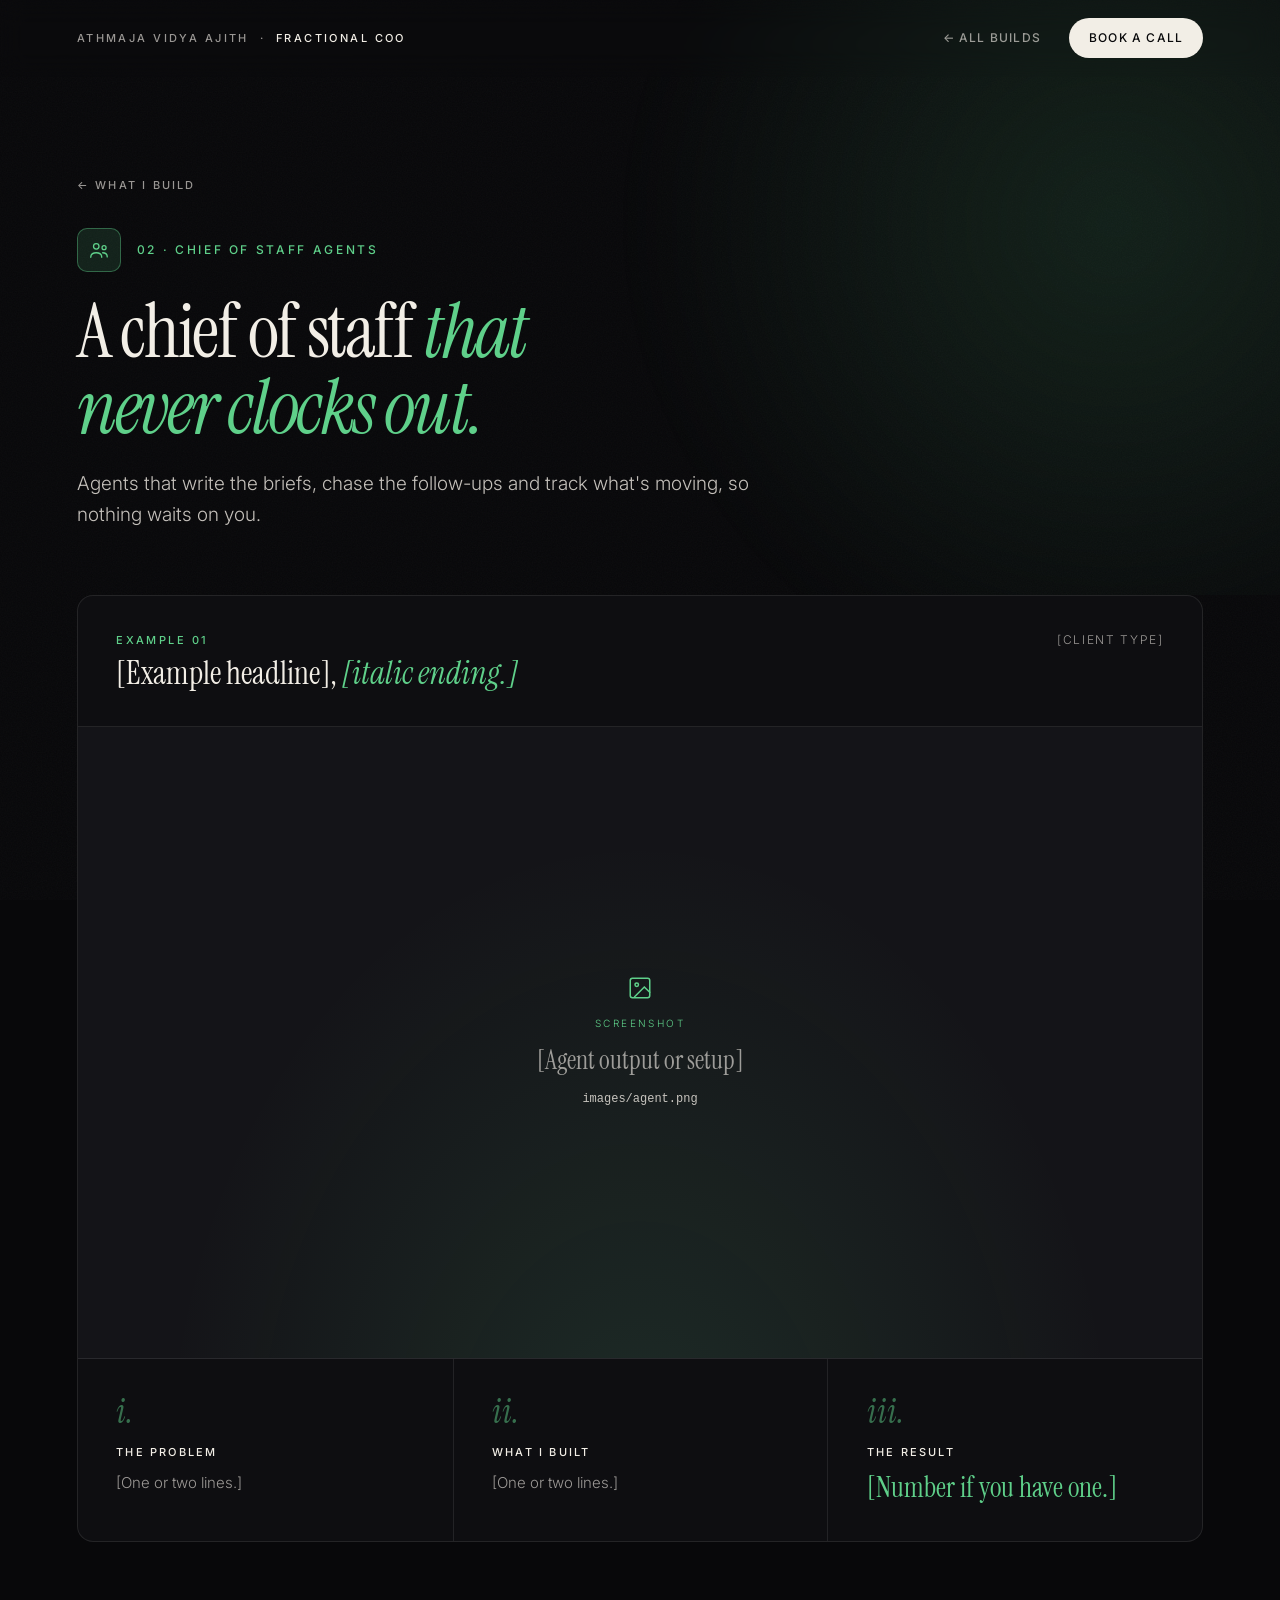
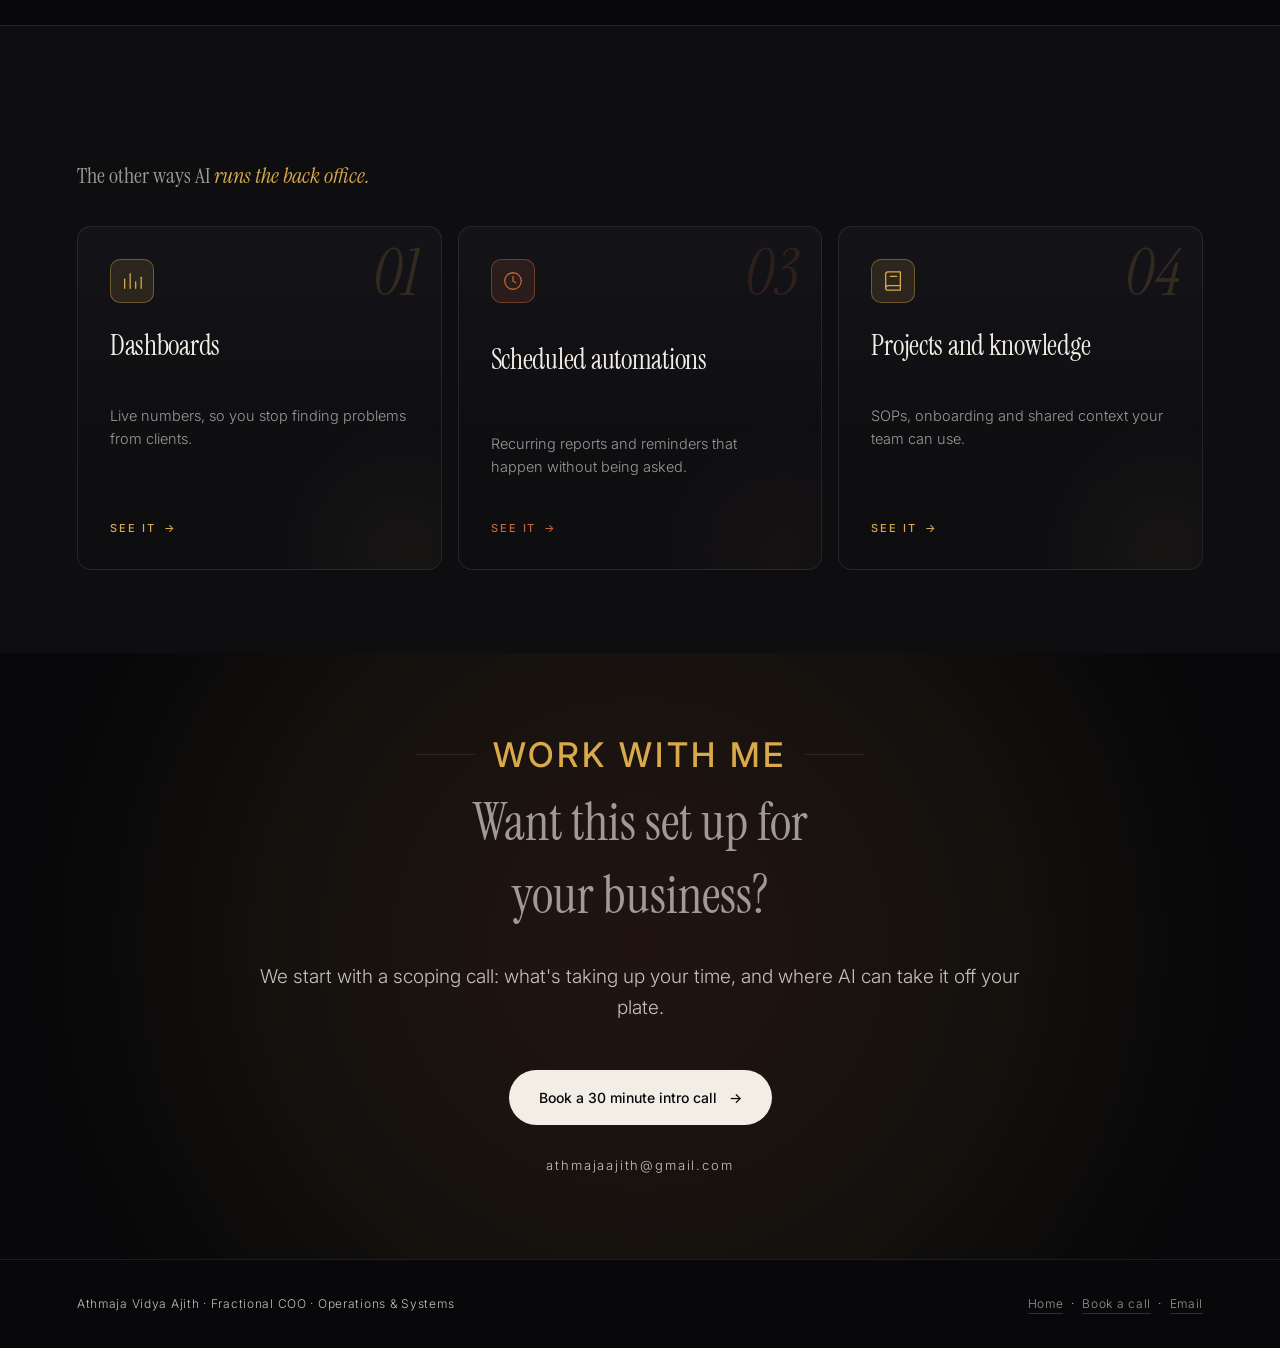
==== agents.html @ 0a27a8f5 "Give each build its own example page Cards on the home page now open dashboards.html, agents.html, a" ====
<!DOCTYPE html>
<html lang="en">
<head>
<meta charset="UTF-8">
<meta name="viewport" content="width=device-width, initial-scale=1.0">
<title>Chief of Staff agents | AI Systems | Athmaja Vidya Ajith</title>
<meta name="description" content="Briefs, follow-ups and tracking that run in the background.">
<link rel="icon" href="data:image/svg+xml,%3Csvg xmlns='http://www.w3.org/2000/svg' viewBox='0 0 64 64'%3E%3Crect width='64' height='64' rx='12' fill='%2308080A'/%3E%3Cpath d='M18 20 L32 46 L46 20' fill='none' stroke='%23D9A94C' stroke-width='6' stroke-linecap='round' stroke-linejoin='round'/%3E%3C/svg%3E">
<link rel="preconnect" href="https://fonts.googleapis.com">
<link rel="preconnect" href="https://fonts.gstatic.com" crossorigin>
<link href="https://fonts.googleapis.com/css2?family=Instrument+Serif:ital@0;1&family=Inter:wght@300;400;500;600&display=swap" rel="stylesheet">
<script>if("IntersectionObserver" in window)document.documentElement.classList.add("js-rv");</script>
<link rel="stylesheet" href="styles.css">
</head>
<body class="acc-green">

<div id="progress"></div>

<nav id="nav">
  <div class="nav-mark">Athmaja Vidya Ajith &nbsp;·&nbsp; <b>Fractional COO</b></div>
  <div class="nav-links">
    <a class="nav-link" href="index.html#builds">← All builds</a>
    <a class="nav-cta" href="https://calendly.com/athmanaajith/30min?month=2026-08" target="_blank" rel="noopener">Book a call</a>
  </div>
</nav>

<!-- 1. HERO -->
<section class="page-hero">
  <div class="wrap">
    <a class="crumb rv" href="index.html#builds">&larr; What I build</a>
    <div class="tagrow rv">
      <div class="icobox"><svg class="ico" viewBox="0 0 24 24"><circle cx="9" cy="8" r="3"/><path d="M3 20c0-3.3 2.7-5 6-5s6 1.7 6 5"/><circle cx="17.5" cy="9.5" r="2.2"/><path d="M16 15c3 0 5 1.6 5 4.5"/></svg></div>
      <span class="tag">02 · Chief of Staff agents</span>
    </div>
    <h1 class="rv">A chief of staff <em>that never clocks out.</em></h1>
    <p class="lede rv">Agents that write the briefs, chase the follow-ups and track what's moving, so nothing waits on you.</p>
  </div>
</section>

<!-- 2. EXAMPLES: copy a whole <article class="case"> block to add another example -->
<section style="padding-top:0">
  <div class="wrap">
    <article class="case rv">
      <div class="case-head">
        <div><div class="k">Example 01</div><h2>[Example headline], <em>[italic ending.]</em></h2></div>
        <div class="client">[Client type]</div>
      </div>
      <div class="imgslot">
        <svg class="ico" viewBox="0 0 24 24"><rect x="3" y="3" width="18" height="18" rx="2"/><circle cx="9" cy="9" r="1.6"/><path d="M21 16l-5-5-9 9"/></svg>
        <span class="k">Screenshot</span><span class="n">[Agent output or setup]</span><span class="s">images/agent.png</span>
      </div>
      <div class="steps">
        <div class="step"><span class="n">i.</span><b>The problem</b><p>[One or two lines.]</p></div>
        <div class="step"><span class="n">ii.</span><b>What I built</b><p>[One or two lines.]</p></div>
        <div class="step res"><span class="n">iii.</span><b>The result</b><p>[Number if you have one.]</p></div>
      </div>
    </article>
  </div>
</section>

<!-- 3. OTHER BUILDS -->
<section style="background:var(--ink-2);border-top:1px solid var(--line)">
  <div class="wrap">
    <div class="eyebrow rv">More builds</div>
    <h2 class="rv">The other ways AI <em>runs the back office.</em></h2>
    <div class="approach three">
      <a class="ap rv" href="dashboards.html">
        <span class="num">01</span>
        <div class="icobox"><svg class="ico" viewBox="0 0 24 24"><path d="M4 20V10"/><path d="M10 20V4"/><path d="M16 20v-7"/><path d="M22 20V8"/></svg></div>
        <h3>Dashboards</h3><p>Live numbers, so you stop finding problems from clients.</p>
        <span class="more">See it <span>&rarr;</span></span>
      </a>
      <a class="ap r rv" href="automations.html">
        <span class="num">03</span>
        <div class="icobox"><svg class="ico" viewBox="0 0 24 24"><circle cx="12" cy="12" r="9"/><path d="M12 7v5l3 2"/></svg></div>
        <h3>Scheduled automations</h3><p>Recurring reports and reminders that happen without being asked.</p>
        <span class="more">See it <span>&rarr;</span></span>
      </a>
      <a class="ap rv" href="knowledge.html">
        <span class="num">04</span>
        <div class="icobox"><svg class="ico" viewBox="0 0 24 24"><path d="M4 19.5A2.5 2.5 0 0 1 6.5 17H20"/><path d="M6.5 2H20v20H6.5A2.5 2.5 0 0 1 4 19.5v-15A2.5 2.5 0 0 1 6.5 2z"/><path d="M9 7h7"/></svg></div>
        <h3>Projects and knowledge</h3><p>SOPs, onboarding and shared context your team can use.</p>
        <span class="more">See it <span>&rarr;</span></span>
      </a>
    </div>
  </div>
</section>

<!-- 6. CTA -->
<section class="final" id="book">
  <div class="narrow">
    <div class="eyebrow rv">Work with me</div>
    <h2 class="rv">Want this set up for your business?</h2>
    <p class="lede rv">We start with a scoping call: what's taking up your time, and where AI can take it off your plate.</p>
    <a class="btn btn-primary rv" href="https://calendly.com/athmanaajith/30min?month=2026-08" target="_blank" rel="noopener">Book a 30 minute intro call <span class="arw">→</span></a>
    <a class="mail rv" href="mailto:athmajaajith@gmail.com">athmajaajith@gmail.com</a>
  </div>
</section>

<footer>
  <div>Athmaja Vidya Ajith · Fractional COO · Operations &amp; Systems</div>
  <div><a href="https://vidyaajith.github.io/main-portfolio/">Home</a> &nbsp;·&nbsp; <a href="https://calendly.com/athmanaajith/30min?month=2026-08" target="_blank" rel="noopener">Book a call</a> &nbsp;·&nbsp; <a href="mailto:athmajaajith@gmail.com">Email</a></div>
</footer>

<script src="site.js"></script>
</body>
</html>
---- styles.css ----
:root{
  --ink:#08080A;--ink-2:#0E0E11;--ink-3:#141418;
  --line:rgba(255,255,255,.09);--line-2:rgba(255,255,255,.16);
  --paper:#F2EEE6;--paper-dim:rgba(242,238,230,.62);--paper-faint:rgba(242,238,230,.8);
  --gold:#D9A94C;--gold-soft:rgba(217,169,76,.13);
  --rust:#C4643C;--rust-soft:rgba(196,100,60,.13);
  --green:#5FD08A;--green-soft:rgba(95,208,138,.13);
  --serif:'Instrument Serif', Georgia, serif;
  --sans:'Inter', -apple-system, BlinkMacSystemFont, sans-serif;
  --pad: clamp(24px, 6vw, 120px);
}
*{box-sizing:border-box;margin:0;padding:0}
html{scroll-behavior:smooth}
body{background:var(--ink);color:var(--paper);font-family:var(--sans);font-weight:300;line-height:1.65;-webkit-font-smoothing:antialiased;overflow-x:hidden}
body::before{content:'';position:fixed;inset:0;z-index:1;pointer-events:none;opacity:.035;
  background-image:url("data:image/svg+xml,%3Csvg xmlns='http://www.w3.org/2000/svg' width='200' height='200'%3E%3Cfilter id='n'%3E%3CfeTurbulence type='fractalNoise' baseFrequency='.8' numOctaves='4'/%3E%3C/filter%3E%3Crect width='200' height='200' filter='url(%23n)'/%3E%3C/svg%3E");}
::selection{background:var(--gold);color:var(--ink)}
#progress{position:fixed;top:0;left:0;height:2px;width:0%;z-index:100;background:linear-gradient(90deg,var(--rust),var(--gold),var(--green));transition:width .1s linear}

nav{position:fixed;top:0;left:0;right:0;z-index:90;display:flex;align-items:center;justify-content:space-between;padding:18px var(--pad);backdrop-filter:blur(14px);background:rgba(8,8,10,0);border-bottom:1px solid transparent;transition:background .4s ease,border-color .4s ease,padding .4s ease}
nav.stuck{background:rgba(8,8,10,.85);border-bottom-color:var(--line);padding:14px var(--pad)}
.nav-mark{font-size:11px;font-weight:500;letter-spacing:.22em;text-transform:uppercase;color:var(--paper-dim)}
.nav-mark b{color:var(--paper);font-weight:500}
.nav-cta{font-size:12px;letter-spacing:.1em;text-transform:uppercase;font-weight:500;color:var(--ink);background:var(--paper);text-decoration:none;padding:10px 20px;border-radius:100px;transition:background .3s ease,transform .3s ease;white-space:nowrap}
.nav-cta:hover{background:var(--gold);transform:translateY(-1px)}
.nav-links{display:flex;align-items:center;gap:clamp(16px,2.4vw,28px)}
.nav-link{font-size:12px;letter-spacing:.1em;text-transform:uppercase;font-weight:500;color:var(--paper-dim);text-decoration:none;white-space:nowrap;transition:color .3s ease}
.nav-link:hover{color:var(--paper)}

section{position:relative;z-index:2;padding:clamp(48px,6.5vw,86px) var(--pad)}
.wrap{max-width:1160px;margin:0 auto}
.narrow{max-width:840px;margin:0 auto}
.eyebrow{font-size:clamp(22px,3.2vw,34px);letter-spacing:.1em;text-transform:uppercase;font-weight:500;color:var(--gold);line-height:1.1;display:flex;align-items:center;gap:18px;margin-bottom:14px}
.eyebrow::after{content:'';flex:1;height:1px;background:var(--line);max-width:120px;align-self:center}
h2{font-family:var(--serif);font-weight:400;font-size:clamp(19px,2.2vw,22px);line-height:1.4;letter-spacing:0;margin-bottom:22px;color:var(--paper-dim)}
h2 em{font-style:italic;color:var(--gold)}
.lede{font-size:clamp(17px,1.9vw,19px);line-height:1.65;color:var(--paper-faint);max-width:66ch}

/* hero */
.hero{min-height:auto;display:flex;flex-direction:column;justify-content:center;padding-top:104px;padding-bottom:clamp(48px,6vw,80px);overflow:hidden}
.hero::after{content:'';position:absolute;z-index:-1;width:min(150vw,1500px);height:min(150vw,1500px);top:-60%;right:-35%;border-radius:50%;background:radial-gradient(circle,rgba(217,169,76,.13) 0%,rgba(196,100,60,.06) 38%,transparent 66%);filter:blur(30px)}
.hero-tag{display:inline-flex;align-items:center;gap:12px;align-self:flex-start;border:1px solid var(--line-2);border-radius:100px;padding:6px 15px 6px 11px;margin-bottom:24px;font-size:11px;letter-spacing:.2em;text-transform:uppercase;color:var(--paper-dim)}
.dot{width:6px;height:6px;border-radius:50%;background:var(--gold);box-shadow:0 0 12px var(--gold)}
h1{font-family:var(--serif);font-weight:400;font-size:clamp(38px,6.4vw,82px);line-height:1;letter-spacing:-.03em;margin-bottom:22px}
h1 .it{font-style:italic;display:block;color:var(--gold)}
.hero-sub{font-size:clamp(16px,1.8vw,19px);line-height:1.55;color:var(--paper-dim);max-width:46ch;margin-bottom:30px}
.hero-sub b{color:var(--paper);font-weight:400}
.hero-actions{display:flex;flex-wrap:wrap;gap:14px;align-items:center}
.btn{display:inline-flex;align-items:center;gap:12px;text-decoration:none;font-size:14px;font-weight:500;padding:16px 30px;border-radius:100px;transition:all .35s cubic-bezier(.22,1,.36,1)}
.btn-primary{background:var(--paper);color:var(--ink)}
.btn-primary:hover{background:var(--gold);transform:translateY(-2px);box-shadow:0 14px 40px rgba(217,169,76,.28)}
.btn-ghost{border:1px solid var(--line-2);color:var(--paper-dim)}
.btn-ghost:hover{border-color:var(--paper);color:var(--paper)}
.btn .arw{transition:transform .35s cubic-bezier(.22,1,.36,1)}
.btn:hover .arw{transform:translateX(4px)}

/* illustration */
.ill{display:block;width:100%;height:auto}
.figure{border:1px solid var(--line);border-radius:6px;background:var(--ink-2);padding:clamp(20px,3vw,34px);position:relative;overflow:hidden}
.figure .cap{font-size:11px;letter-spacing:.2em;text-transform:uppercase;color:var(--paper-faint);margin-top:18px;display:flex;align-items:center;gap:10px}
.figure .cap::before{content:'';width:16px;height:1px;background:var(--gold)}
.js-rv .draw path,.js-rv .draw line{stroke-dasharray:var(--len,600);stroke-dashoffset:var(--len,600);transition:stroke-dashoffset 1.5s cubic-bezier(.22,1,.36,1)}
.rv.in .draw path,.rv.in .draw line{stroke-dashoffset:0}
.js-rv .fadein{opacity:0;transition:opacity .9s ease .5s}
.rv.in .fadein{opacity:1}
.ico{width:22px;height:22px;flex-shrink:0;stroke:var(--gold);fill:none;stroke-width:1.4;stroke-linecap:round;stroke-linejoin:round}
.ico.grn{stroke:var(--green)}
.icobox{width:44px;height:44px;border-radius:10px;display:flex;align-items:center;justify-content:center;background:var(--gold-soft);border:1px solid rgba(217,169,76,.2);margin-bottom:24px}

/* results */
.results{background:var(--ink-2);border-top:1px solid var(--line);border-bottom:1px solid var(--line)}
.rgrid{display:grid;grid-template-columns:repeat(3,1fr);gap:1px;background:var(--line);border:1px solid var(--line);margin-top:38px}
.r{background:var(--ink-2);padding:clamp(22px,2.6vw,34px);display:flex;flex-direction:column;gap:14px}
.r .big{font-family:var(--serif);font-size:clamp(34px,4.6vw,56px);line-height:.95;letter-spacing:-.03em;color:var(--gold)}
.r .big.grn{color:var(--green)}
.r p{font-size:17px;color:var(--paper-dim);line-height:1.5}
.r .ttl{font-family:var(--serif);font-size:clamp(20px,2.2vw,26px);font-weight:400;line-height:1.2;letter-spacing:-.015em;color:var(--paper-dim)}
.r .sub{font-size:10.5px;letter-spacing:.18em;text-transform:uppercase;color:var(--paper-faint)}

/* four builds */
.approach{display:grid;grid-template-columns:repeat(4,1fr);gap:16px;margin-top:56px}
.ap{--acc:var(--gold);--acc-soft:var(--gold-soft);--acc-line:rgba(217,169,76,.4);position:relative;overflow:hidden;display:flex;flex-direction:column;min-height:300px;padding:clamp(24px,2.6vw,32px);border:1px solid var(--line);border-radius:14px;background:linear-gradient(180deg,var(--ink-3),var(--ink-2) 70%);text-decoration:none;color:inherit}
.ap.g{--acc:var(--green);--acc-soft:var(--green-soft);--acc-line:rgba(95,208,138,.4)}
.ap.r{--acc:var(--rust);--acc-soft:var(--rust-soft);--acc-line:rgba(196,100,60,.45)}
.approach .ap.rv{transition:opacity .9s cubic-bezier(.22,1,.36,1),transform .9s cubic-bezier(.22,1,.36,1),translate .45s cubic-bezier(.22,1,.36,1),border-color .45s ease}
.ap::before{content:'';position:absolute;top:0;left:0;right:0;height:2px;background:linear-gradient(90deg,transparent,var(--acc),transparent);transform:scaleX(0);transition:transform .6s cubic-bezier(.22,1,.36,1)}
.ap::after{content:'';position:absolute;z-index:0;width:260px;height:260px;right:-90px;bottom:-110px;border-radius:50%;background:radial-gradient(circle,var(--acc-soft),transparent 70%);opacity:.35;transition:opacity .5s ease;pointer-events:none}
.ap > *{position:relative;z-index:1}
.ap:hover{translate:0 -4px;border-color:var(--acc-line)}
.ap:hover::before{transform:scaleX(1)}
.ap:hover::after{opacity:1}
.ap .num{position:absolute;top:14px;right:22px;font-family:var(--serif);font-style:italic;font-size:64px;line-height:1;color:var(--acc);opacity:.16;transition:opacity .45s ease}
.ap:hover .num{opacity:.32}
.ap .icobox{background:var(--acc-soft);border-color:var(--acc-line);margin-bottom:28px}
.ap .ico{stroke:var(--acc)}
.ap h3{font-family:var(--serif);font-size:clamp(24px,2.2vw,28px);font-weight:400;letter-spacing:-.01em;line-height:1.1;margin-bottom:12px;color:var(--paper);min-height:2.2em}
.ap p{font-size:14.5px;color:var(--paper-dim);line-height:1.6}
.ap .more{margin-top:auto;padding-top:26px;display:inline-flex;align-items:center;gap:8px;font-size:11px;font-weight:500;letter-spacing:.18em;text-transform:uppercase;color:var(--acc)}
.ap .more span{transition:transform .35s cubic-bezier(.22,1,.36,1)}
.ap:hover .more span{transform:translateX(5px)}

/* examples */
.split{display:grid;grid-template-columns:1fr 1.05fr;gap:clamp(40px,7vw,110px);align-items:start}
.bullets{list-style:none;margin-top:30px;display:grid;gap:18px;max-width:62ch}
.bullets li{display:flex;gap:14px;font-size:15px;color:var(--paper-faint);line-height:1.6;align-items:flex-start}
.bullets .ico{width:18px;height:18px;margin-top:3px}
.bullets b{color:var(--paper);font-weight:500;display:block;margin-bottom:2px}
.imgslot{margin-top:34px;border:1px dashed var(--line-2);border-radius:6px;background:var(--ink-2);aspect-ratio:16/9;display:flex;flex-direction:column;align-items:center;justify-content:center;gap:8px;text-align:center;padding:24px}
.imgslot .ico{width:26px;height:26px;margin-bottom:6px}
.imgslot .k{font-size:10px;letter-spacing:.24em;text-transform:uppercase;color:var(--gold)}
.imgslot .n{font-family:var(--serif);font-size:clamp(18px,2.2vw,26px);color:var(--paper-dim)}
.imgslot .s{font-size:12px;color:var(--paper-faint);font-family:ui-monospace,Menlo,monospace}
.shot{display:block;width:100%;height:auto;border:1px solid var(--line);border-radius:6px}

/* final */
.final{text-align:center;position:relative;overflow:hidden}
.final::after{content:'';position:absolute;z-index:-1;left:50%;bottom:-55%;transform:translateX(-50%);width:min(140vw,1300px);height:min(140vw,1300px);border-radius:50%;background:radial-gradient(circle,rgba(196,100,60,.14) 0%,rgba(217,169,76,.06) 40%,transparent 66%);filter:blur(24px)}
.final h2{font-size:clamp(28px,4.4vw,52px);max-width:16ch;margin:0 auto 28px}
.final .lede{margin:0 auto 46px;text-align:center}
.final .eyebrow{justify-content:center}
.final .eyebrow::before{content:'';flex:none;width:60px;height:1px;background:var(--line)}
.final .eyebrow::after{flex:none;width:60px}
.final .mail{display:block;margin-top:30px;font-size:13px;letter-spacing:.14em;color:var(--paper-faint);text-decoration:none}
.final .mail:hover{color:var(--gold)}
footer{border-top:1px solid var(--line);padding:34px var(--pad);display:flex;justify-content:space-between;align-items:center;gap:20px;flex-wrap:wrap;font-size:12px;letter-spacing:.06em;color:var(--paper-faint);position:relative;z-index:2}
footer a{color:var(--paper-dim);text-decoration:none;border-bottom:1px solid var(--line-2);padding-bottom:2px}
footer a:hover{color:var(--gold);border-color:var(--gold)}

.js-rv .rv{opacity:0;transform:translateY(26px);transition:opacity .9s cubic-bezier(.22,1,.36,1),transform .9s cubic-bezier(.22,1,.36,1)}
.js-rv .rv.in{opacity:1;transform:none}

@media(max-width:1000px){
  .approach{grid-template-columns:repeat(2,1fr)}
  .split{grid-template-columns:1fr;gap:40px}
  .rgrid{grid-template-columns:1fr}
}
@media(max-width:720px){
  .nav-cta{font-size:10.5px;letter-spacing:.06em;padding:8px 14px}
  .nav-mark b{display:none}
  .nav-mark{font-size:11px;max-width:46vw;overflow:hidden;text-overflow:ellipsis;white-space:nowrap}
  .nav-links{gap:12px}
  .nav-link{font-size:10.5px;letter-spacing:.06em}
  .hero-actions .btn{flex:1;justify-content:center}
}
@media(max-width:520px){.approach{grid-template-columns:1fr}.ap,.ap h3{min-height:0}}
@media(max-width:420px){.nav-link{display:none}}
@media(prefers-reduced-motion:reduce){
  *{animation:none!important;transition:none!important}
  .js-rv .rv{opacity:1;transform:none}
  .js-rv .draw path,.js-rv .draw line{stroke-dashoffset:0}
  .js-rv .fadein{opacity:1}
  html{scroll-behavior:auto}
}

/* build pages */
.acc-gold{--acc:var(--gold);--acc-soft:var(--gold-soft);--acc-line:rgba(217,169,76,.4)}
.acc-green{--acc:var(--green);--acc-soft:var(--green-soft);--acc-line:rgba(95,208,138,.4)}
.acc-rust{--acc:var(--rust);--acc-soft:var(--rust-soft);--acc-line:rgba(196,100,60,.45)}
.page-hero{padding-top:clamp(120px,14vw,170px);padding-bottom:clamp(40px,5vw,64px);overflow:hidden}
.page-hero::after{content:'';position:absolute;z-index:-1;width:min(120vw,1100px);height:min(120vw,1100px);top:-55%;right:-30%;border-radius:50%;background:radial-gradient(circle,var(--acc-soft) 0%,transparent 62%);filter:blur(30px)}
.crumb{display:inline-flex;align-items:center;gap:10px;font-size:11px;font-weight:500;letter-spacing:.2em;text-transform:uppercase;color:var(--paper-dim);text-decoration:none;margin-bottom:34px;transition:color .3s ease}
.crumb:hover{color:var(--acc)}
.page-hero .tagrow{display:flex;align-items:center;gap:16px;margin-bottom:22px}
.page-hero .icobox{margin:0;background:var(--acc-soft);border-color:var(--acc-line)}
.page-hero .icobox .ico{stroke:var(--acc)}
.page-hero .tag{font-size:12px;font-weight:500;letter-spacing:.22em;text-transform:uppercase;color:var(--acc)}
.page-hero h1{font-size:clamp(40px,6vw,76px);max-width:15ch}
.page-hero h1 em{font-style:italic;color:var(--acc)}
.page-hero .lede{max-width:58ch}

.case{border:1px solid var(--line);border-radius:16px;overflow:hidden;background:var(--ink-2)}
.case + .case{margin-top:40px}
.case-head{display:flex;align-items:baseline;justify-content:space-between;gap:20px;flex-wrap:wrap;padding:clamp(22px,3vw,34px) clamp(22px,3vw,40px);border-bottom:1px solid var(--line)}
.case-head .k{font-size:11px;font-weight:500;letter-spacing:.22em;text-transform:uppercase;color:var(--acc)}
.case-head h2{margin:6px 0 0;font-size:clamp(24px,2.8vw,32px);color:var(--paper);line-height:1.15}
.case-head h2 em{color:var(--acc)}
.case-head .client{font-size:12px;letter-spacing:.14em;text-transform:uppercase;color:var(--paper-dim)}
.case .imgslot{margin:0;border:0;border-radius:0;border-bottom:1px solid var(--line);background:radial-gradient(ellipse at 50% 120%,var(--acc-soft),transparent 60%),var(--ink-3)}
.case .imgslot .ico{stroke:var(--acc)}
.case .imgslot .k{color:var(--acc)}
.case .shot{border:0;border-radius:0;border-bottom:1px solid var(--line)}
.steps{display:grid;grid-template-columns:repeat(3,1fr)}
.step{padding:clamp(22px,3vw,36px) clamp(22px,3vw,40px)}
.step + .step{border-left:1px solid var(--line)}
.step .n{font-family:var(--serif);font-style:italic;font-size:34px;line-height:1;color:var(--acc);opacity:.5;display:block;margin-bottom:14px}
.step b{display:block;font-size:11px;font-weight:500;letter-spacing:.2em;text-transform:uppercase;color:var(--paper);margin-bottom:10px}
.step p{font-size:15px;color:var(--paper-dim);line-height:1.6}
.step.res p{font-family:var(--serif);font-size:clamp(22px,2.4vw,28px);line-height:1.2;color:var(--green)}

.approach.three{grid-template-columns:repeat(3,1fr);margin-top:34px}
.approach.three .ap{min-height:240px}

@media(max-width:860px){
  .steps{grid-template-columns:1fr}
  .step + .step{border-left:0;border-top:1px solid var(--line)}
  .approach.three{grid-template-columns:1fr}
  .approach.three .ap,.approach.three .ap h3{min-height:0}
}
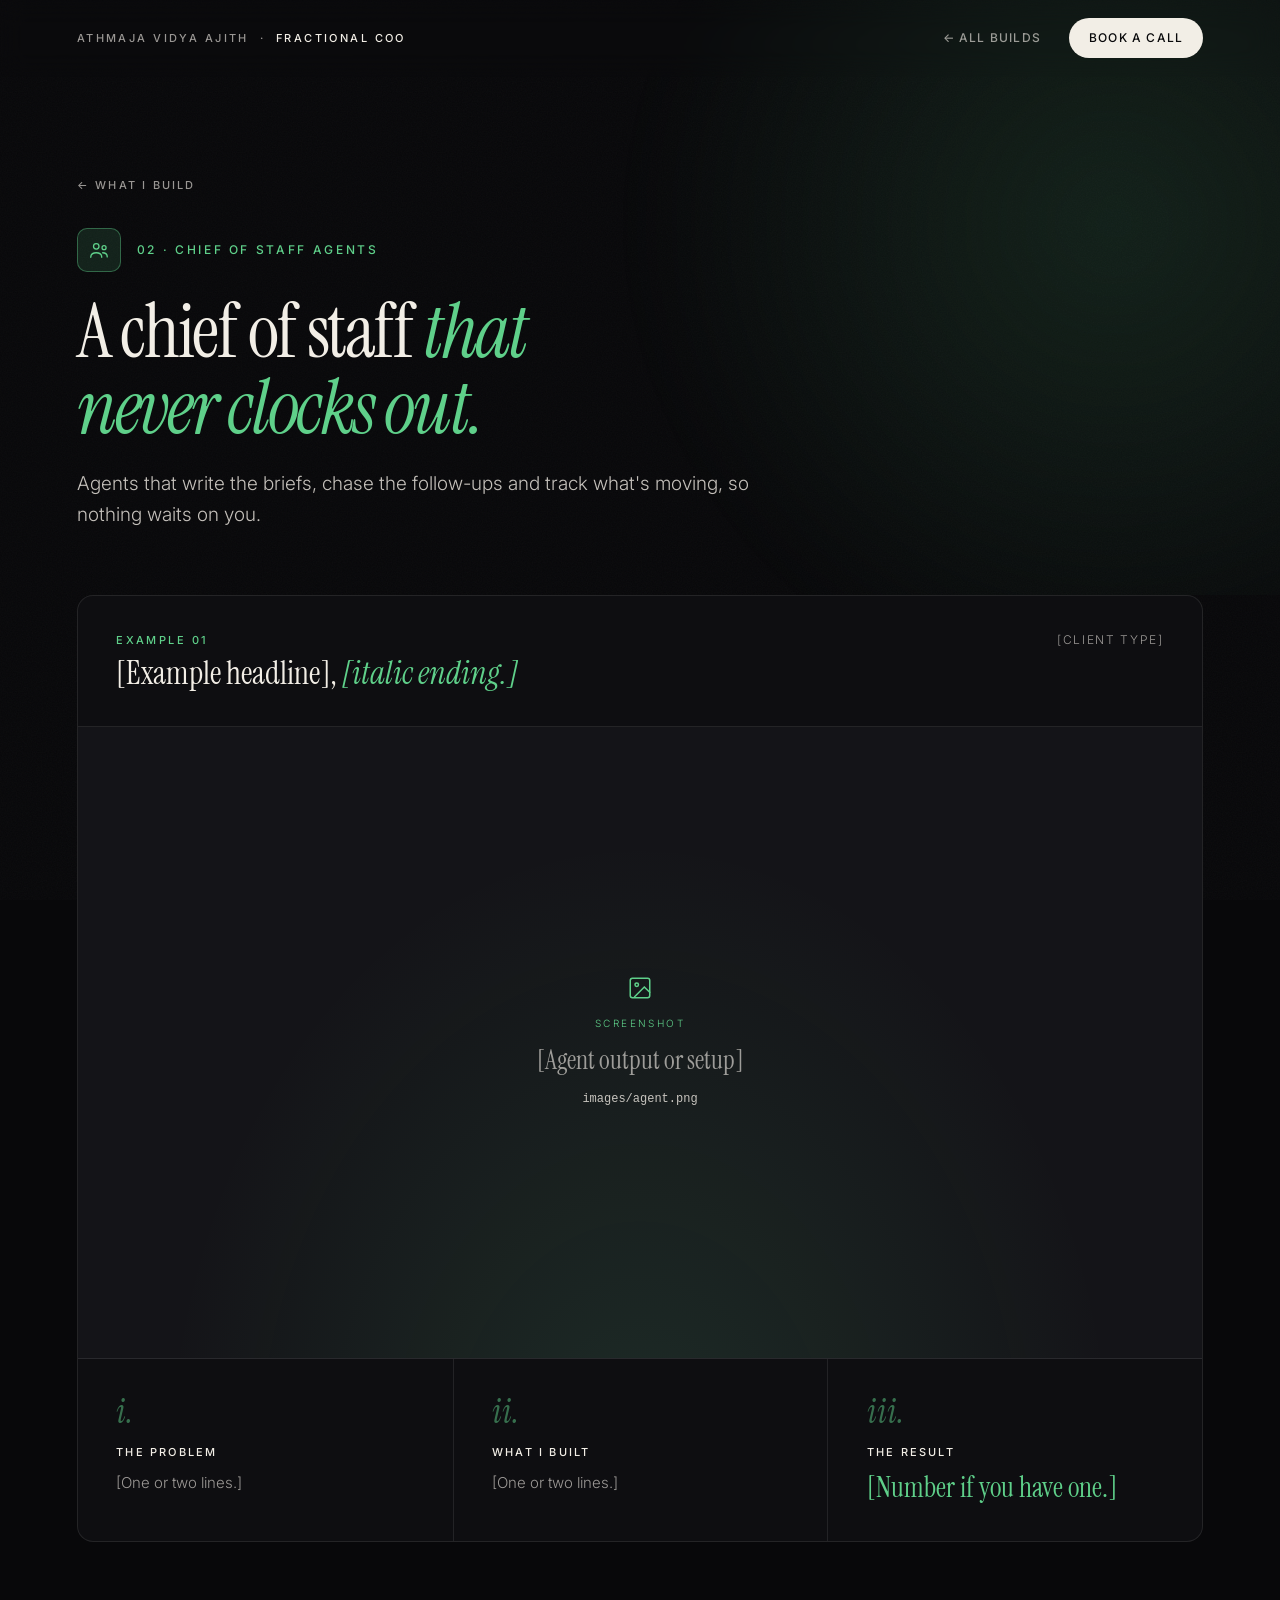
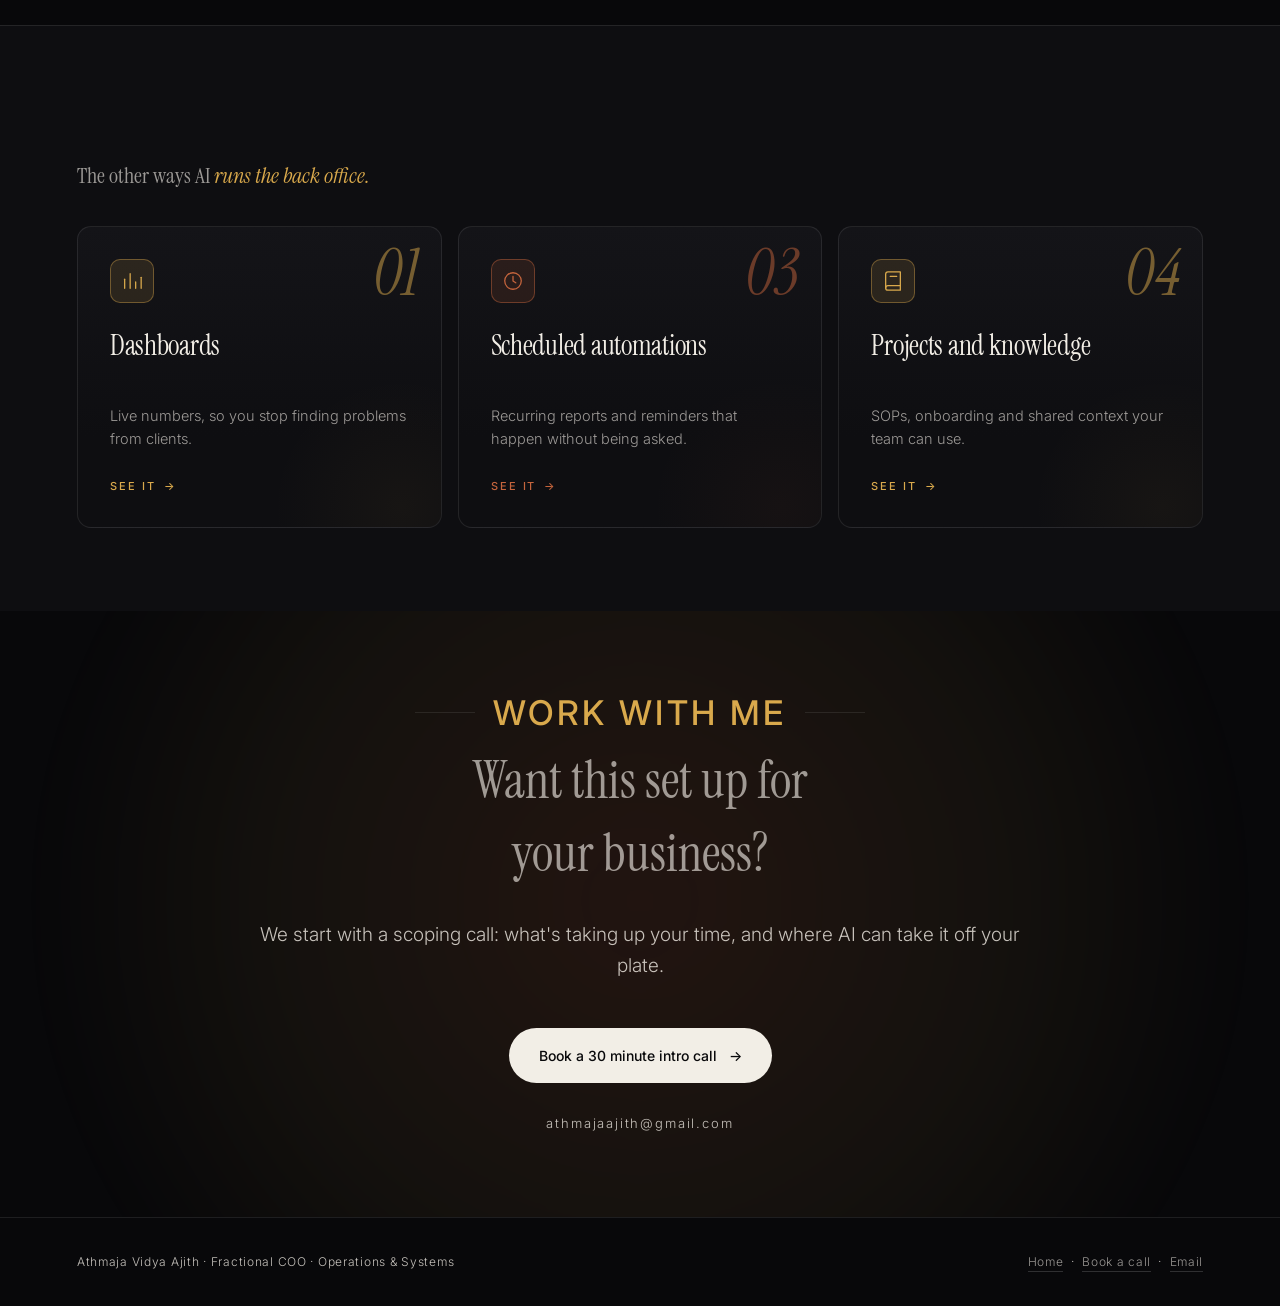
==== commit a3ebf396: "Fix Scheduled automations card alignment and brighten card numbers Co-Authored-By: Claude Opus 5.5 <" ====
--- a/agents.html
+++ b/agents.html
@@ -70,7 +70,7 @@
         <h3>Dashboards</h3><p>Live numbers, so you stop finding problems from clients.</p>
         <span class="more">See it <span>&rarr;</span></span>
       </a>
-      <a class="ap r rv" href="automations.html">
+      <a class="ap rust rv" href="automations.html">
         <span class="num">03</span>
         <div class="icobox"><svg class="ico" viewBox="0 0 24 24"><circle cx="12" cy="12" r="9"/><path d="M12 7v5l3 2"/></svg></div>
         <h3>Scheduled automations</h3><p>Recurring reports and reminders that happen without being asked.</p>
--- a/styles.css
+++ b/styles.css
@@ -81,7 +81,7 @@
 .approach{display:grid;grid-template-columns:repeat(4,1fr);gap:16px;margin-top:56px}
 .ap{--acc:var(--gold);--acc-soft:var(--gold-soft);--acc-line:rgba(217,169,76,.4);position:relative;overflow:hidden;display:flex;flex-direction:column;min-height:300px;padding:clamp(24px,2.6vw,32px);border:1px solid var(--line);border-radius:14px;background:linear-gradient(180deg,var(--ink-3),var(--ink-2) 70%);text-decoration:none;color:inherit}
 .ap.g{--acc:var(--green);--acc-soft:var(--green-soft);--acc-line:rgba(95,208,138,.4)}
-.ap.r{--acc:var(--rust);--acc-soft:var(--rust-soft);--acc-line:rgba(196,100,60,.45)}
+.ap.rust{--acc:var(--rust);--acc-soft:var(--rust-soft);--acc-line:rgba(196,100,60,.45)}
 .approach .ap.rv{transition:opacity .9s cubic-bezier(.22,1,.36,1),transform .9s cubic-bezier(.22,1,.36,1),translate .45s cubic-bezier(.22,1,.36,1),border-color .45s ease}
 .ap::before{content:'';position:absolute;top:0;left:0;right:0;height:2px;background:linear-gradient(90deg,transparent,var(--acc),transparent);transform:scaleX(0);transition:transform .6s cubic-bezier(.22,1,.36,1)}
 .ap::after{content:'';position:absolute;z-index:0;width:260px;height:260px;right:-90px;bottom:-110px;border-radius:50%;background:radial-gradient(circle,var(--acc-soft),transparent 70%);opacity:.35;transition:opacity .5s ease;pointer-events:none}
@@ -89,8 +89,8 @@
 .ap:hover{translate:0 -4px;border-color:var(--acc-line)}
 .ap:hover::before{transform:scaleX(1)}
 .ap:hover::after{opacity:1}
-.ap .num{position:absolute;top:14px;right:22px;font-family:var(--serif);font-style:italic;font-size:64px;line-height:1;color:var(--acc);opacity:.16;transition:opacity .45s ease}
-.ap:hover .num{opacity:.32}
+.ap .num{position:absolute;top:14px;right:22px;font-family:var(--serif);font-style:italic;font-size:64px;line-height:1;color:var(--acc);opacity:.5;transition:opacity .45s ease}
+.ap:hover .num{opacity:.8}
 .ap .icobox{background:var(--acc-soft);border-color:var(--acc-line);margin-bottom:28px}
 .ap .ico{stroke:var(--acc)}
 .ap h3{font-family:var(--serif);font-size:clamp(24px,2.2vw,28px);font-weight:400;letter-spacing:-.01em;line-height:1.1;margin-bottom:12px;color:var(--paper);min-height:2.2em}
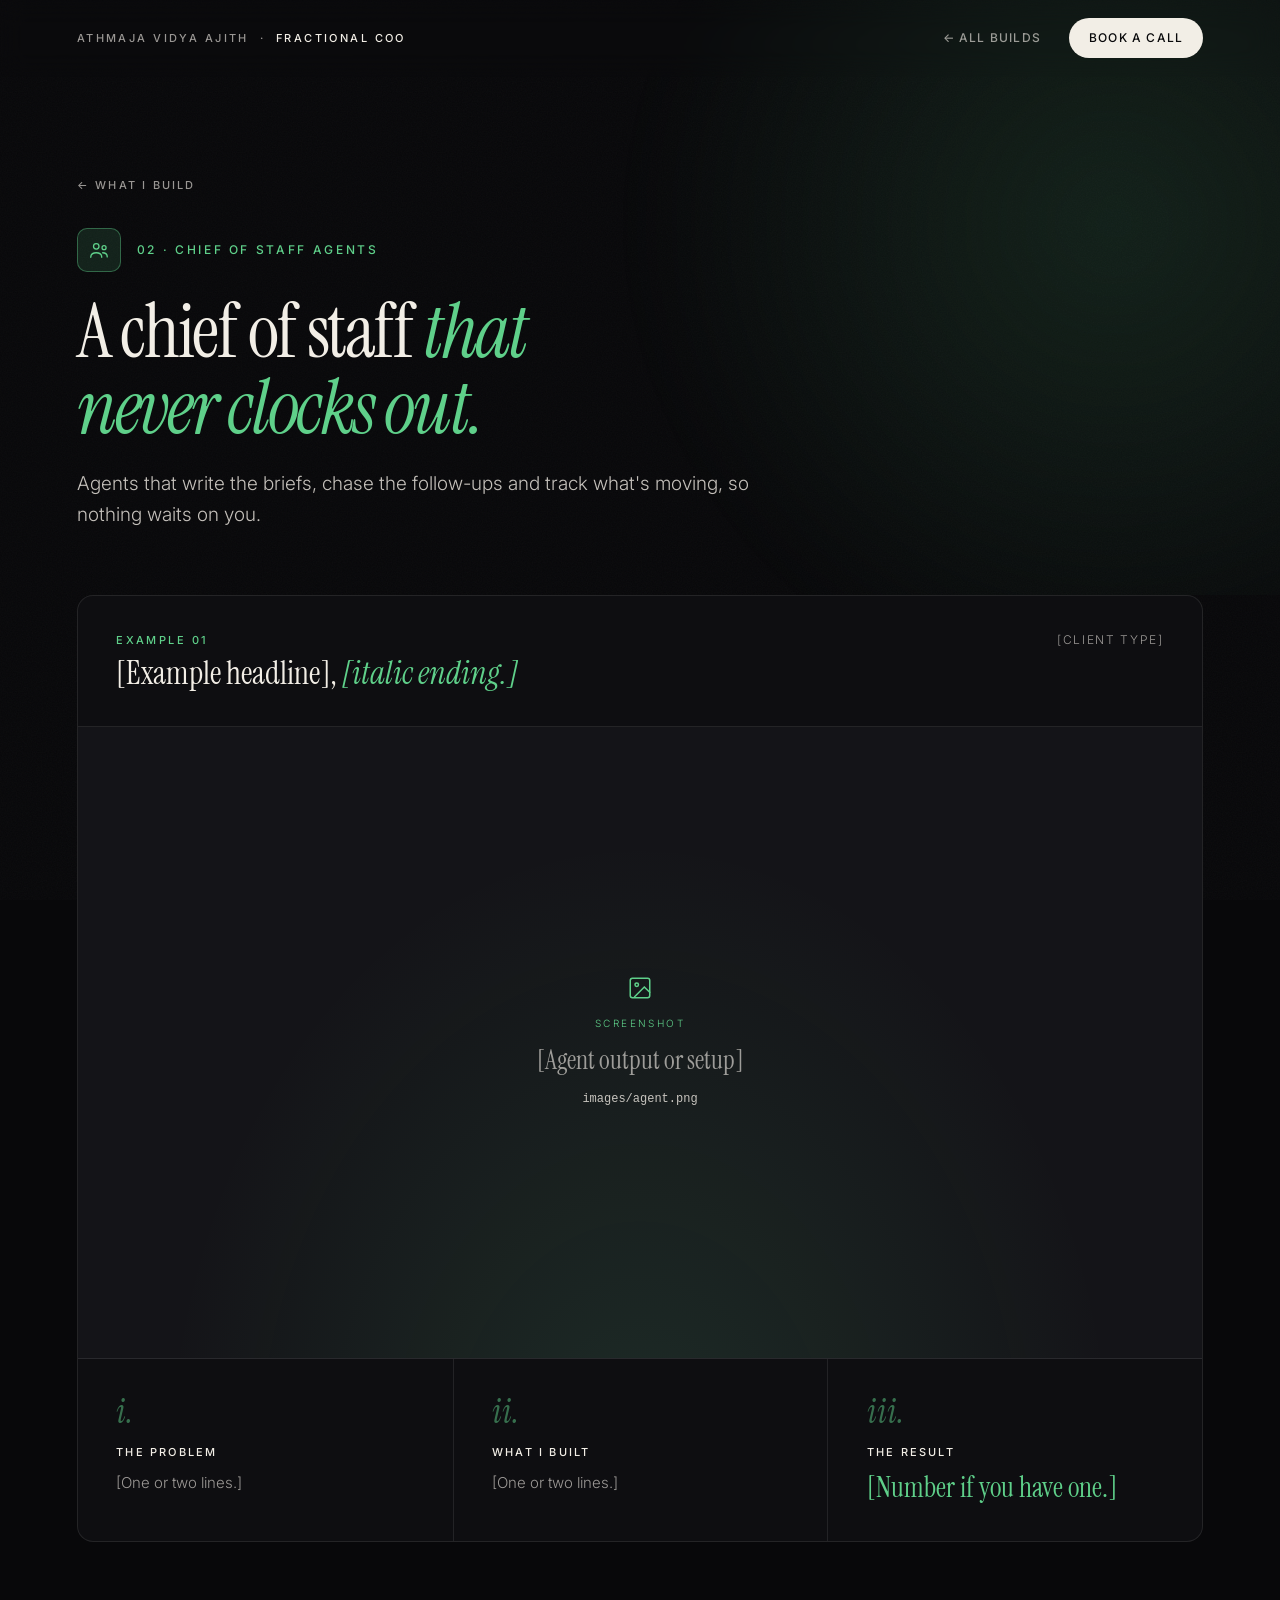
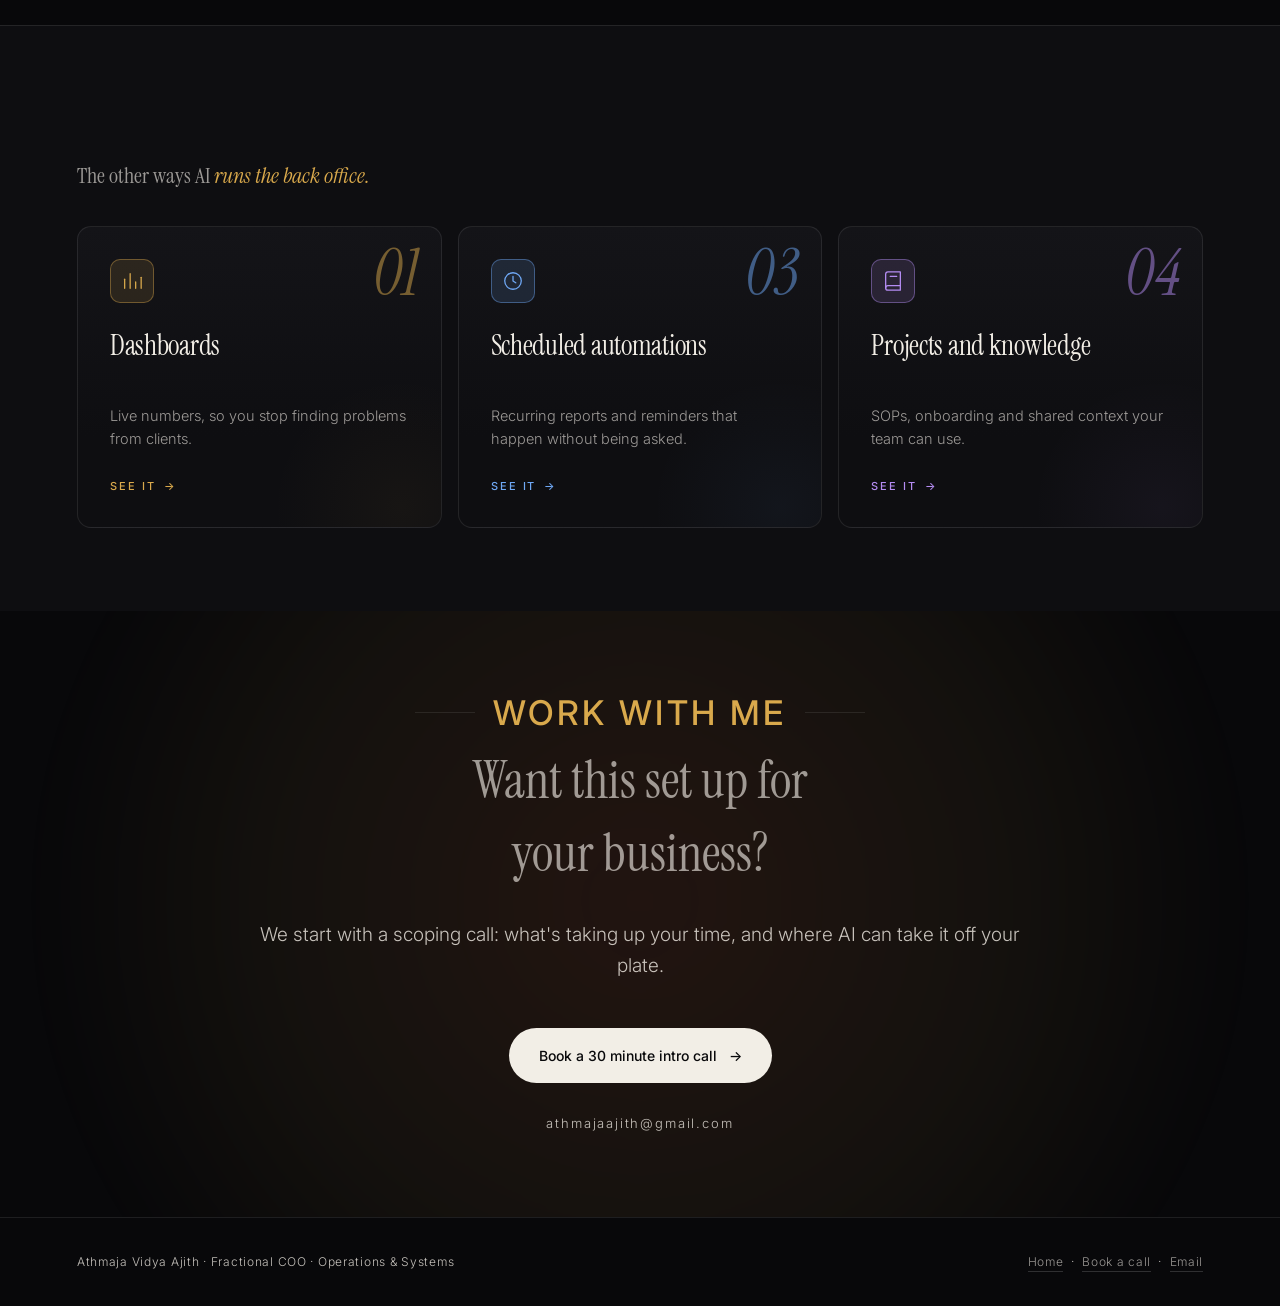
==== commit 5261a143: "Give each build card its own colour Co-Authored-By: Claude Opus 5.5 <noreply@anthropic.com>" ====
--- a/agents.html
+++ b/agents.html
@@ -70,13 +70,13 @@
         <h3>Dashboards</h3><p>Live numbers, so you stop finding problems from clients.</p>
         <span class="more">See it <span>&rarr;</span></span>
       </a>
-      <a class="ap rust rv" href="automations.html">
+      <a class="ap blue rv" href="automations.html">
         <span class="num">03</span>
         <div class="icobox"><svg class="ico" viewBox="0 0 24 24"><circle cx="12" cy="12" r="9"/><path d="M12 7v5l3 2"/></svg></div>
         <h3>Scheduled automations</h3><p>Recurring reports and reminders that happen without being asked.</p>
         <span class="more">See it <span>&rarr;</span></span>
       </a>
-      <a class="ap rv" href="knowledge.html">
+      <a class="ap violet rv" href="knowledge.html">
         <span class="num">04</span>
         <div class="icobox"><svg class="ico" viewBox="0 0 24 24"><path d="M4 19.5A2.5 2.5 0 0 1 6.5 17H20"/><path d="M6.5 2H20v20H6.5A2.5 2.5 0 0 1 4 19.5v-15A2.5 2.5 0 0 1 6.5 2z"/><path d="M9 7h7"/></svg></div>
         <h3>Projects and knowledge</h3><p>SOPs, onboarding and shared context your team can use.</p>
--- a/styles.css
+++ b/styles.css
@@ -5,6 +5,8 @@
   --gold:#D9A94C;--gold-soft:rgba(217,169,76,.13);
   --rust:#C4643C;--rust-soft:rgba(196,100,60,.13);
   --green:#5FD08A;--green-soft:rgba(95,208,138,.13);
+  --blue:#6FA8F5;--blue-soft:rgba(111,168,245,.14);
+  --violet:#B48CF2;--violet-soft:rgba(180,140,242,.14);
   --serif:'Instrument Serif', Georgia, serif;
   --sans:'Inter', -apple-system, BlinkMacSystemFont, sans-serif;
   --pad: clamp(24px, 6vw, 120px);
@@ -81,7 +83,8 @@
 .approach{display:grid;grid-template-columns:repeat(4,1fr);gap:16px;margin-top:56px}
 .ap{--acc:var(--gold);--acc-soft:var(--gold-soft);--acc-line:rgba(217,169,76,.4);position:relative;overflow:hidden;display:flex;flex-direction:column;min-height:300px;padding:clamp(24px,2.6vw,32px);border:1px solid var(--line);border-radius:14px;background:linear-gradient(180deg,var(--ink-3),var(--ink-2) 70%);text-decoration:none;color:inherit}
 .ap.g{--acc:var(--green);--acc-soft:var(--green-soft);--acc-line:rgba(95,208,138,.4)}
-.ap.rust{--acc:var(--rust);--acc-soft:var(--rust-soft);--acc-line:rgba(196,100,60,.45)}
+.ap.blue{--acc:var(--blue);--acc-soft:var(--blue-soft);--acc-line:rgba(111,168,245,.42)}
+.ap.violet{--acc:var(--violet);--acc-soft:var(--violet-soft);--acc-line:rgba(180,140,242,.42)}
 .approach .ap.rv{transition:opacity .9s cubic-bezier(.22,1,.36,1),transform .9s cubic-bezier(.22,1,.36,1),translate .45s cubic-bezier(.22,1,.36,1),border-color .45s ease}
 .ap::before{content:'';position:absolute;top:0;left:0;right:0;height:2px;background:linear-gradient(90deg,transparent,var(--acc),transparent);transform:scaleX(0);transition:transform .6s cubic-bezier(.22,1,.36,1)}
 .ap::after{content:'';position:absolute;z-index:0;width:260px;height:260px;right:-90px;bottom:-110px;border-radius:50%;background:radial-gradient(circle,var(--acc-soft),transparent 70%);opacity:.35;transition:opacity .5s ease;pointer-events:none}
@@ -155,7 +158,8 @@
 /* build pages */
 .acc-gold{--acc:var(--gold);--acc-soft:var(--gold-soft);--acc-line:rgba(217,169,76,.4)}
 .acc-green{--acc:var(--green);--acc-soft:var(--green-soft);--acc-line:rgba(95,208,138,.4)}
-.acc-rust{--acc:var(--rust);--acc-soft:var(--rust-soft);--acc-line:rgba(196,100,60,.45)}
+.acc-blue{--acc:var(--blue);--acc-soft:var(--blue-soft);--acc-line:rgba(111,168,245,.42)}
+.acc-violet{--acc:var(--violet);--acc-soft:var(--violet-soft);--acc-line:rgba(180,140,242,.42)}
 .page-hero{padding-top:clamp(120px,14vw,170px);padding-bottom:clamp(40px,5vw,64px);overflow:hidden}
 .page-hero::after{content:'';position:absolute;z-index:-1;width:min(120vw,1100px);height:min(120vw,1100px);top:-55%;right:-30%;border-radius:50%;background:radial-gradient(circle,var(--acc-soft) 0%,transparent 62%);filter:blur(30px)}
 .crumb{display:inline-flex;align-items:center;gap:10px;font-size:11px;font-weight:500;letter-spacing:.2em;text-transform:uppercase;color:var(--paper-dim);text-decoration:none;margin-bottom:34px;transition:color .3s ease}
